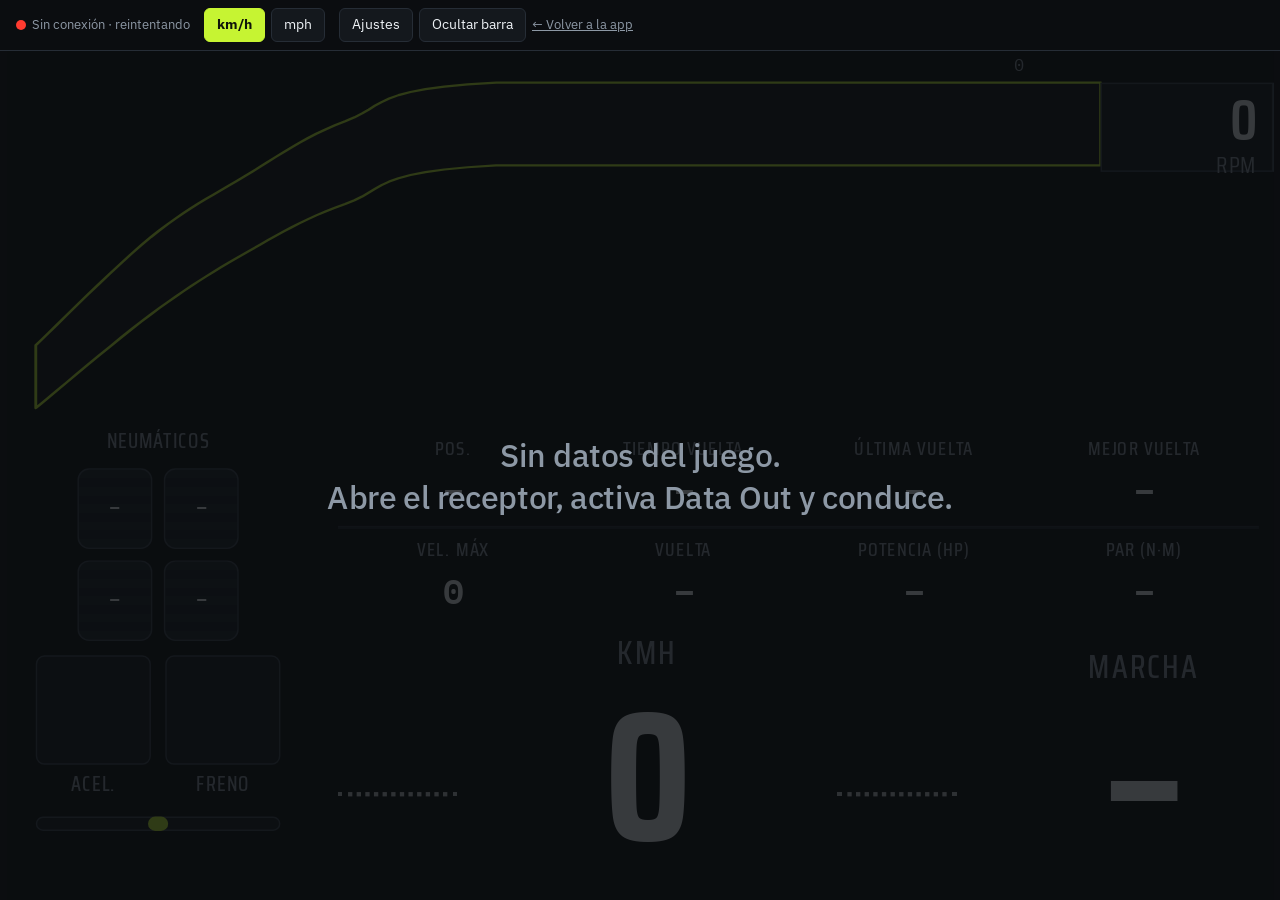
==== hud.html @ 3a21cae6 "Add files via upload" ====
<!doctype html>
<html lang="es">
<head>
<meta charset="utf-8">
<meta name="viewport" content="width=device-width,initial-scale=1">
<title>HUD · Banco de Reglajes</title>
<link rel="icon" href="icons/icon-192.png">
<link rel="preconnect" href="https://fonts.googleapis.com">
<link rel="preconnect" href="https://fonts.gstatic.com" crossorigin>
<link rel="stylesheet" href="https://fonts.googleapis.com/css2?family=IBM+Plex+Mono:wght@400;500&family=IBM+Plex+Sans:wght@400;500;600&family=Saira+Condensed:wght@500;600;700&display=swap">
<style>
:root{--bg:#0b0d10;--surface:#14181d;--line:#262d36;--line2:#3a4452;--ink:#eef2f6;--muted:#8d98a5;--accent:#C6F432;--accent-ink:#10140a;--red:#FF3B30;--amber:#FFB020;
 --display:"Saira Condensed","Arial Narrow",Impact,sans-serif;--body:"IBM Plex Sans",system-ui,-apple-system,"Segoe UI",sans-serif;--mono:"IBM Plex Mono",ui-monospace,Menlo,Consolas,monospace}
*{box-sizing:border-box}
html,body{margin:0;height:100%}
body{background:var(--bg);color:var(--ink);font:14px/1.4 var(--body);display:flex;flex-direction:column;min-height:100vh;overflow:hidden;transition:background .08s}
body.transp{background:transparent}
body.shift{--accent:var(--red);background:#2b0707}
body.shift.transp{background:rgba(120,10,10,.55)}
button,input{font:inherit;color:inherit}
button{background:var(--surface);border:1px solid var(--line);border-radius:6px;padding:6px 12px;cursor:pointer}
button:hover{border-color:var(--muted)}
button[aria-pressed="true"]{background:var(--accent);color:var(--accent-ink);border-color:var(--accent);font-weight:700}
button:focus-visible,input:focus-visible{outline:2px solid var(--accent);outline-offset:2px}
input[type=text]{background:var(--surface);border:1px solid var(--line);border-radius:6px;padding:6px 8px;width:100%}
input[type=range]{accent-color:var(--accent);width:180px}
.bar{display:flex;flex-wrap:wrap;gap:8px 14px;align-items:center;padding:8px 16px;border-bottom:1px solid var(--line);background:var(--bg)}
.bar.off{display:none}
.grp{display:flex;gap:6px;align-items:center}
.dot{width:10px;height:10px;border-radius:50%;background:var(--red);flex:none}
.dot.ok{background:#C6F432}
.st{color:var(--muted);font-size:13px}
a.st{color:var(--muted)}
.set{display:none;padding:10px 16px;border-bottom:1px solid var(--line);gap:10px 18px;flex-wrap:wrap;align-items:end;background:var(--bg)}
.set.on{display:flex}
.set label{display:grid;gap:4px;font-size:12px;color:var(--muted);min-width:200px}
.set .row{display:flex;gap:10px;align-items:center}
#fit{flex:1;position:relative;overflow:hidden}
#hud{position:absolute;left:0;top:0;width:880px;height:590px;transform-origin:0 0;font-family:var(--display);font-variant-numeric:tabular-nums}
/* ---- RPM ---- */
#top{position:absolute;left:0;top:0;width:880px;height:250px}
#band{position:absolute;left:20px;top:22px;width:740px;height:230px;overflow:visible}
.rpmbox{position:absolute;right:0;top:22px;width:120px;height:62px;border:1px solid var(--line2);background:var(--surface);text-align:right;padding:6px 10px 0}
.rpmbox b{display:block;font-size:40px;line-height:1;font-weight:600;font-family:var(--display)}
.rpmbox small{font-size:16px;color:var(--muted);letter-spacing:.06em}
.rpmmax{position:absolute;left:700px;top:2px;font:12px var(--mono);color:var(--muted)}
/* ---- neumáticos y pedales ---- */
#tyres{position:absolute;left:20px;top:262px;width:170px}
#tyres h4,#info .l,.lbl{margin:0;font-weight:500;color:var(--muted);letter-spacing:.06em;text-transform:uppercase;font-size:14px}
#tyres h4{text-align:center;margin-bottom:8px}
.ty{display:grid;grid-template-columns:repeat(2,52px);gap:8px;justify-content:center}
.ty i{height:56px;border-radius:8px;background:repeating-linear-gradient(0deg,#1b2128 0 6px,#161b21 6px 12px);border:1px solid var(--line2);display:grid;place-items:center;font:500 13px var(--mono);font-style:normal;color:var(--ink)}
.ty i.warn{border-color:var(--amber);box-shadow:inset 0 0 0 2px var(--amber)}
.ty i.lost{border-color:var(--red);box-shadow:inset 0 0 0 2px var(--red);background:#3a1210}
/* ---- info ---- */
#info{position:absolute;left:230px;top:262px;width:640px}
.g4{display:grid;grid-template-columns:repeat(4,1fr);text-align:center}
.g4>div{padding:6px 4px 8px}
.g4+.g4{border-top:1px solid var(--line)}
#info .l{font-size:13px}
#info .v{font-size:24px;font-weight:600;font-family:var(--mono);letter-spacing:-.02em;margin-top:2px}
#info .g4:first-child{border-bottom:1px solid var(--line)}
/* ---- velocidad, marcha, pedales ---- */
#spdbox{position:absolute;left:230px;top:404px;width:430px;text-align:center}
#spdbox .lbl{font-size:22px}
.spdrow{display:flex;align-items:center;gap:12px;justify-content:center;height:140px}
.spdrow:before,.spdrow:after{content:"";flex:1;height:0;border-top:3px dotted var(--ink);opacity:.8;margin-top:24px}
#spd{font-size:128px;line-height:1;font-weight:700;min-width:240px;letter-spacing:-.01em}
#gearbox{position:absolute;left:710px;top:392px;width:160px;text-align:center}
#gearbox .lbl{font-size:22px}
#gear{font-size:128px;line-height:1;font-weight:700}
#up{height:22px;color:var(--accent);font-size:20px;font-weight:700;letter-spacing:.1em;visibility:hidden}
body.shift #up{visibility:visible}
body.shift .rpmbox,body.shift .pb,body.shift .steer,body.shift .ty i{border-color:var(--red)}
body.shift #info .g4,body.shift #info .g4+.g4{border-color:#7a1f1a}
#pedals{position:absolute;left:20px;top:420px;width:170px;display:grid;grid-template-columns:repeat(2,1fr);gap:10px}
.ped{display:grid;gap:4px;justify-items:center}
.pb{width:100%;height:76px;border:1px solid var(--line2);border-radius:6px;position:relative;overflow:hidden;background:var(--surface)}
.pb i{position:absolute;left:0;right:0;bottom:0;background:var(--accent)}
.pb.b i{background:#FF5A4F}
.steer{grid-column:1/3;height:10px;border:1px solid var(--line2);border-radius:999px;background:var(--surface);position:relative;margin-top:2px}
.steer i{position:absolute;top:-1px;bottom:-1px;width:14px;margin-left:-7px;border-radius:999px;background:var(--accent);left:50%}
#nodata{position:absolute;inset:0;display:none;place-items:center;background:rgba(11,13,16,.8);font:500 22px var(--body);color:var(--muted);text-align:center;padding:30px}
#nodata.on{display:grid}
</style>
</head>
<body>
<div class="bar" id="bar">
  <div class="grp"><span class="dot" id="dot"></span><span class="st" id="st">Sin conexión</span></div>
  <div class="grp" role="group" aria-label="Unidades"><button type="button" data-u="kmh">km/h</button><button type="button" data-u="mph">mph</button></div>
  <div class="grp"><button type="button" id="bSet" aria-expanded="false">Ajustes</button><button type="button" id="bHide">Ocultar barra</button><a class="st" href="index.html">← Volver a la app</a></div>
</div>
<div class="set" id="set">
  <label>Dirección del receptor<input type="text" id="url" value="ws://127.0.0.1:8777" spellcheck="false"></label>
  <label>Aviso de cambio de marcha: <b id="shV">92</b> % de las rpm máximas
    <span class="row"><input type="range" id="sh" min="70" max="100" value="92"><button type="button" id="shTest">Probar aviso</button></span></label>
  <label style="min-width:auto"><span>Fondo transparente (OBS)</span><input type="checkbox" id="transp"></label>
  <span class="st" id="pk">Potencia máxima vista: aún sin datos.</span>
  <span class="st">Tecla <b>H</b> oculta o muestra la barra. Haz clic en «Vel. máx» para reiniciarla.</span>
</div>
<div id="fit">
<div id="hud">
  <div id="top">
    <svg id="band" viewBox="0 0 740 300" preserveAspectRatio="none" aria-label="Revoluciones">
      <defs><clipPath id="bandClip"><path id="bandPath" d=""/></clipPath></defs>
      <path id="bandBg" d="" fill="#12161b"/>
      <g clip-path="url(#bandClip)">
        <rect id="fillA" x="0" y="0" width="0" height="300" fill="var(--accent)"/>
        <rect id="fillB" x="0" y="0" width="0" height="300" fill="var(--amber)"/>
        <g id="ticks" stroke="#0b0d10" stroke-width="4"></g>
      </g>
      <path id="bandLn" d="" fill="none" stroke="var(--accent)" stroke-width="2" stroke-linejoin="round"/>
    </svg>
    <span class="rpmmax" id="rpmMax">0</span>
    <div class="rpmbox"><b id="rpm">0</b><small>RPM</small></div>
  </div>
  <div id="tyres"><h4>Neumáticos</h4><div class="ty" id="ty"><i>–</i><i>–</i><i>–</i><i>–</i></div></div>
  <div id="info">
    <div class="g4"><div><div class="l">Pos.</div><div class="v" id="pos">–</div></div><div><div class="l">Tiempo vuelta</div><div class="v" id="cur">–</div></div><div><div class="l">Última vuelta</div><div class="v" id="last">–</div></div><div><div class="l">Mejor vuelta</div><div class="v" id="best">–</div></div></div>
    <div class="g4"><div id="mxBox" style="cursor:pointer" title="Clic para reiniciar"><div class="l">Vel. máx</div><div class="v" id="mx">0</div></div><div><div class="l">Vuelta</div><div class="v" id="lap">–</div></div><div><div class="l">Potencia (hp)</div><div class="v" id="hp">–</div></div><div><div class="l">Par (N·m)</div><div class="v" id="tq">–</div></div></div>
  </div>
  <div id="pedals">
    <div class="ped"><div class="pb"><i id="gas" style="height:0"></i></div><span class="lbl">Acel.</span></div>
    <div class="ped"><div class="pb b"><i id="brk" style="height:0"></i></div><span class="lbl">Freno</span></div>
    <div class="steer" aria-label="Volante"><i id="str"></i></div>
  </div>
  <div id="spdbox"><div class="lbl" id="spdU">KMH</div><div class="spdrow"><div id="spd">0</div></div></div>
  <div id="gearbox"><div id="up">▲ CAMBIA</div><div class="lbl">Marcha</div><div id="gear">–</div></div>
  <div id="nodata">Sin datos del juego.<br>Abre el receptor, activa Data Out y conduce.</div>
</div>
</div>
<script>
(function(){
'use strict';
const $=id=>document.getElementById(id);
const store={get(k,d){try{const v=localStorage.getItem(k);return v?JSON.parse(v):d}catch(e){return d}},set(k,v){try{localStorage.setItem(k,JSON.stringify(v))}catch(e){}}};
const S=Object.assign({u:'kmh',url:'ws://127.0.0.1:8777',transp:false,sh:92},store.get('bdr-hud2',{}));
const saveS=()=>store.set('bdr-hud2',S);
/* ---------- escala ---------- */
function fit(){const f=$('fit'),w=f.clientWidth,h=f.clientHeight,k=Math.min(w/880,h/590);const hud=$('hud');hud.style.transform='scale('+k+')';hud.style.left=((w-880*k)/2)+'px';hud.style.top=((h-590*k)/2)+'px'}
window.addEventListener('resize',fit);
/* ---------- forma de la barra de revoluciones ---------- */
const TOP=[[0,238],[80,140],[145,85],[215,35],[320,0],[740,0]],BOT=[[0,295],[80,210],[145,155],[215,110],[320,75],[740,75]];
function cr(P,n){ // Catmull-Rom entre los puntos curvos
  const out=[];for(let i=0;i<P.length-1;i++){const p0=P[Math.max(0,i-1)],p1=P[i],p2=P[i+1],p3=P[Math.min(P.length-1,i+2)];
    const steps=i<P.length-2?12:1;for(let s=0;s<steps;s++){const t=s/steps,t2=t*t,t3=t2*t;
      out.push([0.5*((2*p1[0])+(-p0[0]+p2[0])*t+(2*p0[0]-5*p1[0]+4*p2[0]-p3[0])*t2+(-p0[0]+3*p1[0]-3*p2[0]+p3[0])*t3),
                0.5*((2*p1[1])+(-p0[1]+p2[1])*t+(2*p0[1]-5*p1[1]+4*p2[1]-p3[1])*t2+(-p0[1]+3*p1[1]-3*p2[1]+p3[1])*t3)])}}
  out.push(P[P.length-1]);return out}
const tp=cr(TOP),bt=cr(BOT).reverse();
const pathD='M'+tp.concat(bt).map(p=>p[0].toFixed(1)+','+p[1].toFixed(1)).join('L')+'Z';
$('bandPath').setAttribute('d',pathD);$('bandBg').setAttribute('d',pathD);$('bandLn').setAttribute('d',pathD);
let tickMax=0;
function ticks(max){if(max===tickMax)return;tickMax=max;const g=$('ticks');g.innerHTML='';
  for(let k=1000;k<max;k+=1000){const x=740*k/max,l=document.createElementNS('http://www.w3.org/2000/svg','line');l.setAttribute('x1',x);l.setAttribute('x2',x);l.setAttribute('y1',0);l.setAttribute('y2',300);g.appendChild(l)}
  $('rpmMax').textContent=Math.round(max)}
/* ---------- datos ---------- */
const fmtT=t=>{if(!(t>0))return '–';const m=Math.floor(t/60),s=t-m*60;return m+':'+(s<10?'0':'')+s.toFixed(3)};
let maxSpd=0,peakPow=0,peakRpm=0,shift=false,force=0,last=null,lastAt=0;
function setShift(on){if(on===shift)return;shift=on;document.body.classList.toggle('shift',on)}
function draw(m){
  const k=S.u==='mph'?2.23694:3.6,v=m.spd*k;
  $('spd').textContent=Math.round(v);$('spdU').textContent=S.u==='mph'?'MPH':'KMH';
  if(v>maxSpd){maxSpd=v;$('mx').textContent=Math.round(v)}
  $('gear').textContent=m.gear===0?'R':(m.gear||'–');
  $('rpm').textContent=Math.round(m.rpm);ticks(m.rpmMax>0?m.rpmMax:8000);
  const mx=m.rpmMax>0?m.rpmMax:8000,f=Math.max(0,Math.min(1,m.rpm/mx)),W=740*f,aW=Math.min(W,740*.85);
  $('fillA').setAttribute('width',aW);$('fillB').setAttribute('x',aW);$('fillB').setAttribute('width',Math.max(0,W-aW));
  $('gas').style.height=(m.gas/255*100)+'%';$('brk').style.height=(m.brk/255*100)+'%';
  $('str').style.left=(50+m.str/127*48)+'%';
  [...$('ty').children].forEach((e,i)=>{const c=m.cs?Math.abs(m.cs[i]):0;e.className=c>1?'lost':(c>.75?'warn':'');e.textContent=c.toFixed(2)});
  $('pos').textContent=m.rp>0?m.rp:'–';$('lap').textContent=m.lap!=null?m.lap:'–';
  $('cur').textContent=fmtT(m.cur);$('last').textContent=fmtT(m.last);$('best').textContent=fmtT(m.best);
  $('hp').textContent=m.pow>0?Math.round(m.pow/745.7):'–';$('tq').textContent=m.tor>0?Math.round(m.tor):'–';
  /* aviso de cambio: rpm altas con el acelerador pisado; histéresis de 3 puntos */
  const lim=S.sh/100,on=m.gas>=100&&m.brk<40&&m.gear>0&&(f>=lim||(shift&&f>=lim-.03));
  setShift(on||performance.now()<force);
  if(m.pow>peakPow&&m.gas>200){peakPow=m.pow;peakRpm=m.rpm;$('pk').textContent='Potencia máxima vista: '+Math.round(peakPow/745.7)+' hp a '+Math.round(peakRpm)+' rpm ('+Math.round(peakRpm/mx*100)+' % de las rpm máximas).'}
}
/* ---------- controles ---------- */
function applyUI(){
  document.querySelectorAll('[data-u]').forEach(b=>b.setAttribute('aria-pressed',String(b.dataset.u===S.u)));
  $('url').value=S.url;$('transp').checked=S.transp;document.body.classList.toggle('transp',S.transp);
  $('sh').value=S.sh;$('shV').textContent=S.sh;saveS();fit();
}
document.querySelectorAll('[data-u]').forEach(b=>b.addEventListener('click',()=>{S.u=b.dataset.u;maxSpd=0;$('mx').textContent='0';applyUI()}));
$('bSet').addEventListener('click',()=>{const o=$('set').classList.toggle('on');$('bSet').setAttribute('aria-expanded',String(o));fit()});
$('bHide').addEventListener('click',()=>{$('bar').classList.add('off');$('set').classList.remove('on');fit()});
document.addEventListener('keydown',e=>{if((e.key==='h'||e.key==='H')&&!(document.activeElement&&document.activeElement.tagName==='INPUT')){$('bar').classList.toggle('off');$('set').classList.remove('on');fit()}});
$('url').addEventListener('change',()=>{S.url=$('url').value.trim();saveS();connect()});
$('transp').addEventListener('change',()=>{S.transp=$('transp').checked;applyUI()});
$('sh').addEventListener('input',()=>{S.sh=+$('sh').value;$('shV').textContent=S.sh;saveS()});
$('shTest').addEventListener('click',()=>{force=performance.now()+2000;setShift(true);setTimeout(()=>{if(performance.now()>=force)setShift(false)},2100)});
$('mxBox').addEventListener('click',()=>{maxSpd=0;$('mx').textContent='0'});
/* ---------- conexión ---------- */
let ws=null,retry=null,want=true;
function setSt(t,ok){$('st').textContent=t;$('dot').className='dot'+(ok?' ok':'')}
function connect(){
  if(ws){want=false;try{ws.close()}catch(e){}ws=null}
  want=true;clearTimeout(retry);
  let w;try{w=new WebSocket(S.url)}catch(e){setSt('Dirección no válida',false);return}
  ws=w;setSt('Conectando…',false);
  w.onopen=()=>setSt('Conectado · esperando datos',true);
  w.onmessage=ev=>{let m;try{m=JSON.parse(ev.data)}catch(x){return}
    if(m.t!=='s')return;last=m;lastAt=performance.now();setSt('Recibiendo datos',true);if(m.on)draw(m);else setShift(false)};
  w.onclose=()=>{if(ws===w){ws=null;setSt('Sin conexión · reintentando',false);if(want)retry=setTimeout(connect,2000)}};
  w.onerror=()=>{};
}
setInterval(()=>{const stale=!last||performance.now()-lastAt>2500;$('nodata').classList.toggle('on',stale);if(stale)setShift(performance.now()<force)},400);
if(location.hash==='#kiosk')$('bar').classList.add('off');
applyUI();connect();
window.__hud={S:S,get shift(){return shift}};
})();
</script>
</body>
</html>
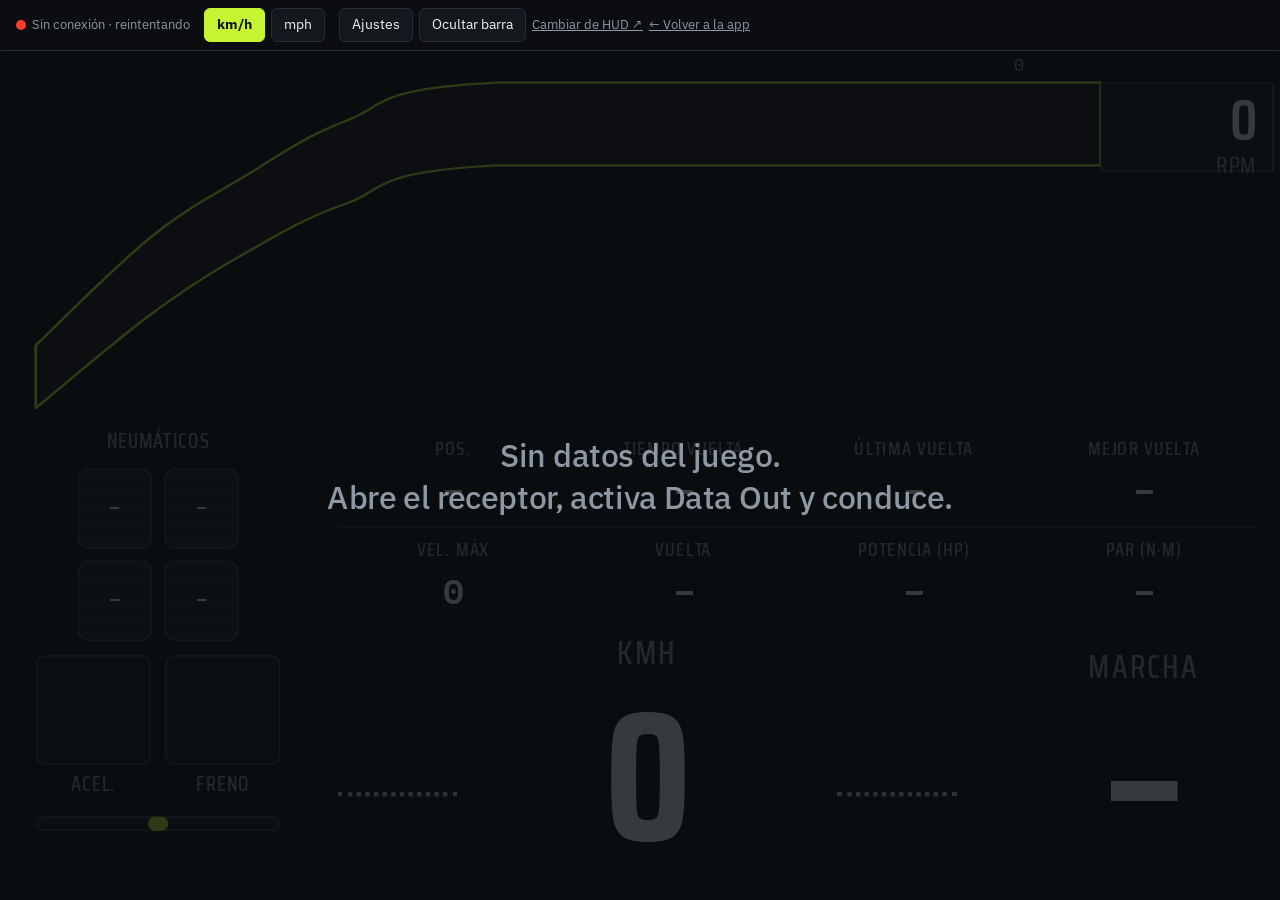
==== commit 779de5c5: "Add files via upload" ====
--- a/hud.html
+++ b/hud.html
@@ -82,20 +82,29 @@
 .steer i{position:absolute;top:-1px;bottom:-1px;width:14px;margin-left:-7px;border-radius:999px;background:var(--accent);left:50%}
 #nodata{position:absolute;inset:0;display:none;place-items:center;background:rgba(11,13,16,.8);font:500 22px var(--body);color:var(--muted);text-align:center;padding:30px}
 #nodata.on{display:grid}
+#shMark{display:none}body.hasSh #shMark{display:block}
+#diag summary{outline-offset:2px}
 </style>
 </head>
 <body>
 <div class="bar" id="bar">
   <div class="grp"><span class="dot" id="dot"></span><span class="st" id="st">Sin conexión</span></div>
   <div class="grp" role="group" aria-label="Unidades"><button type="button" data-u="kmh">km/h</button><button type="button" data-u="mph">mph</button></div>
-  <div class="grp"><button type="button" id="bSet" aria-expanded="false">Ajustes</button><button type="button" id="bHide">Ocultar barra</button><a class="st" href="index.html">← Volver a la app</a></div>
+  <div class="grp"><button type="button" id="bSet" aria-expanded="false">Ajustes</button><button type="button" id="bHide">Ocultar barra</button><a class="st" href="huds.html">Cambiar de HUD ↗</a><a class="st" href="index.html">← Volver a la app</a></div>
 </div>
 <div class="set" id="set">
   <label>Dirección del receptor<input type="text" id="url" value="ws://127.0.0.1:8777" spellcheck="false"></label>
-  <label>Aviso de cambio de marcha: <b id="shV">92</b> % de las rpm máximas
+  <label>Aviso sin curva aprendida: <b id="shV">92</b> % de las rpm máximas
     <span class="row"><input type="range" id="sh" min="70" max="100" value="92"><button type="button" id="shTest">Probar aviso</button></span></label>
+  <label>Adelantar el aviso: <b id="ldV">280</b> ms
+    <span class="row"><input type="range" id="ld" min="0" max="600" step="10" value="280"><label style="display:flex;min-width:0;gap:4px;align-items:center"><input type="checkbox" id="auto"> Auto</label></span></label>
   <label style="min-width:auto"><span>Fondo transparente (OBS)</span><input type="checkbox" id="transp"></label>
-  <span class="st" id="pk">Potencia máxima vista: aún sin datos.</span>
+  <details id="diag" style="flex-basis:100%"><summary class="st" style="cursor:pointer">Diagnóstico de datos y curva de potencia aprendida</summary>
+    <div class="row" style="margin-top:8px;align-items:flex-start;flex-wrap:wrap;gap:16px">
+      <pre id="dg" style="margin:0;font:12px/1.5 var(--mono);color:var(--muted);min-width:290px"></pre>
+      <canvas id="cvp" width="420" height="190" style="border:1px solid var(--line);border-radius:6px;background:var(--surface)"></canvas>
+      <button type="button" id="rsC">Olvidar la curva de este coche</button>
+    </div></details>
   <span class="st">Tecla <b>H</b> oculta o muestra la barra. Haz clic en «Vel. máx» para reiniciarla.</span>
 </div>
 <div id="fit">
@@ -110,6 +119,7 @@
         <g id="ticks" stroke="#0b0d10" stroke-width="4"></g>
       </g>
       <path id="bandLn" d="" fill="none" stroke="var(--accent)" stroke-width="2" stroke-linejoin="round"/>
+      <line id="shMark" x1="0" x2="0" y1="-6" y2="306" stroke="#fff" stroke-width="4" stroke-dasharray="10 6" opacity=".95"/>
     </svg>
     <span class="rpmmax" id="rpmMax">0</span>
     <div class="rpmbox"><b id="rpm">0</b><small>RPM</small></div>
@@ -129,20 +139,17 @@
   <div id="nodata">Sin datos del juego.<br>Abre el receptor, activa Data Out y conduce.</div>
 </div>
 </div>
+<script src="js/hudcore.js"></script>
 <script>
 (function(){
 'use strict';
-const $=id=>document.getElementById(id);
-const store={get(k,d){try{const v=localStorage.getItem(k);return v?JSON.parse(v):d}catch(e){return d}},set(k,v){try{localStorage.setItem(k,JSON.stringify(v))}catch(e){}}};
-const S=Object.assign({u:'kmh',url:'ws://127.0.0.1:8777',transp:false,sh:92},store.get('bdr-hud2',{}));
-const saveS=()=>store.set('bdr-hud2',S);
+const $=id=>document.getElementById(id),H=window.HUD,S=H.S;
 /* ---------- escala ---------- */
 function fit(){const f=$('fit'),w=f.clientWidth,h=f.clientHeight,k=Math.min(w/880,h/590);const hud=$('hud');hud.style.transform='scale('+k+')';hud.style.left=((w-880*k)/2)+'px';hud.style.top=((h-590*k)/2)+'px'}
 window.addEventListener('resize',fit);
 /* ---------- forma de la barra de revoluciones ---------- */
 const TOP=[[0,238],[80,140],[145,85],[215,35],[320,0],[740,0]],BOT=[[0,295],[80,210],[145,155],[215,110],[320,75],[740,75]];
-function cr(P,n){ // Catmull-Rom entre los puntos curvos
-  const out=[];for(let i=0;i<P.length-1;i++){const p0=P[Math.max(0,i-1)],p1=P[i],p2=P[i+1],p3=P[Math.min(P.length-1,i+2)];
+function cr(P){const out=[];for(let i=0;i<P.length-1;i++){const p0=P[Math.max(0,i-1)],p1=P[i],p2=P[i+1],p3=P[Math.min(P.length-1,i+2)];
     const steps=i<P.length-2?12:1;for(let s=0;s<steps;s++){const t=s/steps,t2=t*t,t3=t2*t;
       out.push([0.5*((2*p1[0])+(-p0[0]+p2[0])*t+(2*p0[0]-5*p1[0]+4*p2[0]-p3[0])*t2+(-p0[0]+3*p1[0]-3*p2[0]+p3[0])*t3),
                 0.5*((2*p1[1])+(-p0[1]+p2[1])*t+(2*p0[1]-5*p1[1]+4*p2[1]-p3[1])*t2+(-p0[1]+3*p1[1]-3*p2[1]+p3[1])*t3)])}}
@@ -154,62 +161,75 @@
 function ticks(max){if(max===tickMax)return;tickMax=max;const g=$('ticks');g.innerHTML='';
   for(let k=1000;k<max;k+=1000){const x=740*k/max,l=document.createElementNS('http://www.w3.org/2000/svg','line');l.setAttribute('x1',x);l.setAttribute('x2',x);l.setAttribute('y1',0);l.setAttribute('y2',300);g.appendChild(l)}
   $('rpmMax').textContent=Math.round(max)}
-/* ---------- datos ---------- */
 const fmtT=t=>{if(!(t>0))return '–';const m=Math.floor(t/60),s=t-m*60;return m+':'+(s<10?'0':'')+s.toFixed(3)};
-let maxSpd=0,peakPow=0,peakRpm=0,shift=false,force=0,last=null,lastAt=0;
-function setShift(on){if(on===shift)return;shift=on;document.body.classList.toggle('shift',on)}
-function draw(m){
+/* ---------- dibujo ---------- */
+H.onFrame(function(m){
+  if(!m.on)return;
   const k=S.u==='mph'?2.23694:3.6,v=m.spd*k;
-  $('spd').textContent=Math.round(v);$('spdU').textContent=S.u==='mph'?'MPH':'KMH';
-  if(v>maxSpd){maxSpd=v;$('mx').textContent=Math.round(v)}
+  $('spd').textContent=Math.round(v);$('spdU').textContent=S.u==='mph'?'MPH':'KMH';$('mx').textContent=Math.round(H.maxSpd);
   $('gear').textContent=m.gear===0?'R':(m.gear||'–');
-  $('rpm').textContent=Math.round(m.rpm);ticks(m.rpmMax>0?m.rpmMax:8000);
-  const mx=m.rpmMax>0?m.rpmMax:8000,f=Math.max(0,Math.min(1,m.rpm/mx)),W=740*f,aW=Math.min(W,740*.85);
+  $('rpm').textContent=Math.round(m.rpm);
+  const mx=m.rpmMax>0?m.rpmMax:8000;ticks(mx);
+  const f=Math.max(0,Math.min(1,m.rpm/mx)),W=740*f,aW=Math.min(W,740*.85);
   $('fillA').setAttribute('width',aW);$('fillB').setAttribute('x',aW);$('fillB').setAttribute('width',Math.max(0,W-aW));
+  if(H.rpmShift){const x=740*Math.min(1,H.rpmShift/mx);$('shMark').setAttribute('x1',x);$('shMark').setAttribute('x2',x);document.body.classList.add('hasSh')}
   $('gas').style.height=(m.gas/255*100)+'%';$('brk').style.height=(m.brk/255*100)+'%';
   $('str').style.left=(50+m.str/127*48)+'%';
   [...$('ty').children].forEach((e,i)=>{const c=m.cs?Math.abs(m.cs[i]):0;e.className=c>1?'lost':(c>.75?'warn':'');e.textContent=c.toFixed(2)});
   $('pos').textContent=m.rp>0?m.rp:'–';$('lap').textContent=m.lap!=null?m.lap:'–';
   $('cur').textContent=fmtT(m.cur);$('last').textContent=fmtT(m.last);$('best').textContent=fmtT(m.best);
   $('hp').textContent=m.pow>0?Math.round(m.pow/745.7):'–';$('tq').textContent=m.tor>0?Math.round(m.tor):'–';
-  /* aviso de cambio: rpm altas con el acelerador pisado; histéresis de 3 puntos */
-  const lim=S.sh/100,on=m.gas>=100&&m.brk<40&&m.gear>0&&(f>=lim||(shift&&f>=lim-.03));
-  setShift(on||performance.now()<force);
-  if(m.pow>peakPow&&m.gas>200){peakPow=m.pow;peakRpm=m.rpm;$('pk').textContent='Potencia máxima vista: '+Math.round(peakPow/745.7)+' hp a '+Math.round(peakRpm)+' rpm ('+Math.round(peakRpm/mx*100)+' % de las rpm máximas).'}
+  if($('diag').open)diag(m);
+});
+/* ---------- diagnóstico ---------- */
+function diag(m){
+  const r=H.ratios(),cv=H.curve();
+  $('dg').textContent=
+    'rpm '+Math.round(m.rpm)+' / máx '+Math.round(m.rpmMax)+' (ralentí '+Math.round(m.rpmIdle||0)+')\n'+
+    'marcha '+m.gear+'   vel '+m.spd.toFixed(1)+' m/s\n'+
+    'acel '+m.gas+'  freno '+m.brk+'\n'+
+    'potencia '+Math.round(m.pow/745.7)+' hp   par '+Math.round(m.tor)+' N·m   boost '+m.boost+'\n'+
+    'coche nº '+m.ord+'  PI '+m.pi+'\n'+
+    'aviso: '+(H.mode==='curva'?'por curva de potencia':'por porcentaje fijo')+' · cambio a '+Math.round(H.rpmShift||0)+' rpm\n'+
+    'puntos de curva: '+cv.length+'\n'+
+    'relaciones (rpm por m/s): '+(Object.keys(r).map(g=>g+'ª '+r[g]).join(' · ')||'aprendiendo…');
+  const c=$('cvp'),x=c.getContext('2d'),w=c.width,h=c.height;
+  x.clearRect(0,0,w,h);
+  x.fillStyle='#8d98a5';x.font='11px system-ui';
+  const mx=m.rpmMax>0?m.rpmMax:8000;
+  let top=50;cv.forEach(p=>{if(p[1]>top)top=p[1]});top=Math.ceil(top/50)*50;
+  const X=r=>30+(w-40)*r/mx,Y=p=>h-22-(h-36)*p/top;
+  x.strokeStyle='#262d36';for(let t=0;t<=top;t+=50){x.beginPath();x.moveTo(30,Y(t));x.lineTo(w-10,Y(t));x.stroke()}
+  for(let k=0;k<=mx;k+=1000){x.fillText(String(k/1000),X(k)-3,h-8)}
+  x.fillText('hp',2,12);
+  if(cv.length>1){x.strokeStyle='#C6F432';x.lineWidth=2;x.beginPath();cv.forEach((p,i)=>i?x.lineTo(X(p[0]),Y(p[1])):x.moveTo(X(p[0]),Y(p[1])));x.stroke()}
+  x.lineWidth=1;x.strokeStyle='#fff';x.setLineDash([4,3]);x.beginPath();x.moveTo(X(m.rpm),10);x.lineTo(X(m.rpm),h-22);x.stroke();
+  x.strokeStyle='#FF3B30';x.beginPath();x.moveTo(X(H.rpmShift||0),10);x.lineTo(X(H.rpmShift||0),h-22);x.stroke();x.setLineDash([]);
 }
+$('diag').addEventListener('toggle',()=>{if(H.last)diag(H.last)});
+$('rsC').addEventListener('click',()=>{if(confirm('¿Olvidar la curva aprendida de este coche?'))H.resetCurve()});
 /* ---------- controles ---------- */
 function applyUI(){
   document.querySelectorAll('[data-u]').forEach(b=>b.setAttribute('aria-pressed',String(b.dataset.u===S.u)));
   $('url').value=S.url;$('transp').checked=S.transp;document.body.classList.toggle('transp',S.transp);
-  $('sh').value=S.sh;$('shV').textContent=S.sh;saveS();fit();
+  $('sh').value=S.sh;$('shV').textContent=S.sh;$('ld').value=S.lead;$('ldV').textContent=S.lead;$('auto').checked=!!S.auto;H.saveS();fit();
 }
-document.querySelectorAll('[data-u]').forEach(b=>b.addEventListener('click',()=>{S.u=b.dataset.u;maxSpd=0;$('mx').textContent='0';applyUI()}));
+document.querySelectorAll('[data-u]').forEach(b=>b.addEventListener('click',()=>{S.u=b.dataset.u;H.maxSpd=0;applyUI()}));
 $('bSet').addEventListener('click',()=>{const o=$('set').classList.toggle('on');$('bSet').setAttribute('aria-expanded',String(o));fit()});
 $('bHide').addEventListener('click',()=>{$('bar').classList.add('off');$('set').classList.remove('on');fit()});
 document.addEventListener('keydown',e=>{if((e.key==='h'||e.key==='H')&&!(document.activeElement&&document.activeElement.tagName==='INPUT')){$('bar').classList.toggle('off');$('set').classList.remove('on');fit()}});
-$('url').addEventListener('change',()=>{S.url=$('url').value.trim();saveS();connect()});
+$('url').addEventListener('change',()=>{S.url=$('url').value.trim();H.saveS();H.connect()});
 $('transp').addEventListener('change',()=>{S.transp=$('transp').checked;applyUI()});
-$('sh').addEventListener('input',()=>{S.sh=+$('sh').value;$('shV').textContent=S.sh;saveS()});
-$('shTest').addEventListener('click',()=>{force=performance.now()+2000;setShift(true);setTimeout(()=>{if(performance.now()>=force)setShift(false)},2100)});
-$('mxBox').addEventListener('click',()=>{maxSpd=0;$('mx').textContent='0'});
-/* ---------- conexión ---------- */
-let ws=null,retry=null,want=true;
-function setSt(t,ok){$('st').textContent=t;$('dot').className='dot'+(ok?' ok':'')}
-function connect(){
-  if(ws){want=false;try{ws.close()}catch(e){}ws=null}
-  want=true;clearTimeout(retry);
-  let w;try{w=new WebSocket(S.url)}catch(e){setSt('Dirección no válida',false);return}
-  ws=w;setSt('Conectando…',false);
-  w.onopen=()=>setSt('Conectado · esperando datos',true);
-  w.onmessage=ev=>{let m;try{m=JSON.parse(ev.data)}catch(x){return}
-    if(m.t!=='s')return;last=m;lastAt=performance.now();setSt('Recibiendo datos',true);if(m.on)draw(m);else setShift(false)};
-  w.onclose=()=>{if(ws===w){ws=null;setSt('Sin conexión · reintentando',false);if(want)retry=setTimeout(connect,2000)}};
-  w.onerror=()=>{};
-}
-setInterval(()=>{const stale=!last||performance.now()-lastAt>2500;$('nodata').classList.toggle('on',stale);if(stale)setShift(performance.now()<force)},400);
+$('sh').addEventListener('input',()=>{S.sh=+$('sh').value;$('shV').textContent=S.sh;H.saveS()});
+$('ld').addEventListener('input',()=>{S.lead=+$('ld').value;$('ldV').textContent=S.lead;H.saveS()});
+$('auto').addEventListener('change',()=>{S.auto=$('auto').checked;H.saveS()});
+H.leadSet=v=>{$('ld').value=v;$('ldV').textContent=v};
+$('shTest').addEventListener('click',()=>H.testShift());
+$('mxBox').addEventListener('click',()=>{H.maxSpd=0;$('mx').textContent='0'});
+H.onStatus((t,ok)=>{$('st').textContent=t;$('dot').className='dot'+(ok?' ok':'')});
+setInterval(()=>$('nodata').classList.toggle('on',H.stale()),400);
 if(location.hash==='#kiosk')$('bar').classList.add('off');
-applyUI();connect();
-window.__hud={S:S,get shift(){return shift}};
+applyUI();H.connect();
 })();
 </script>
 </body>
